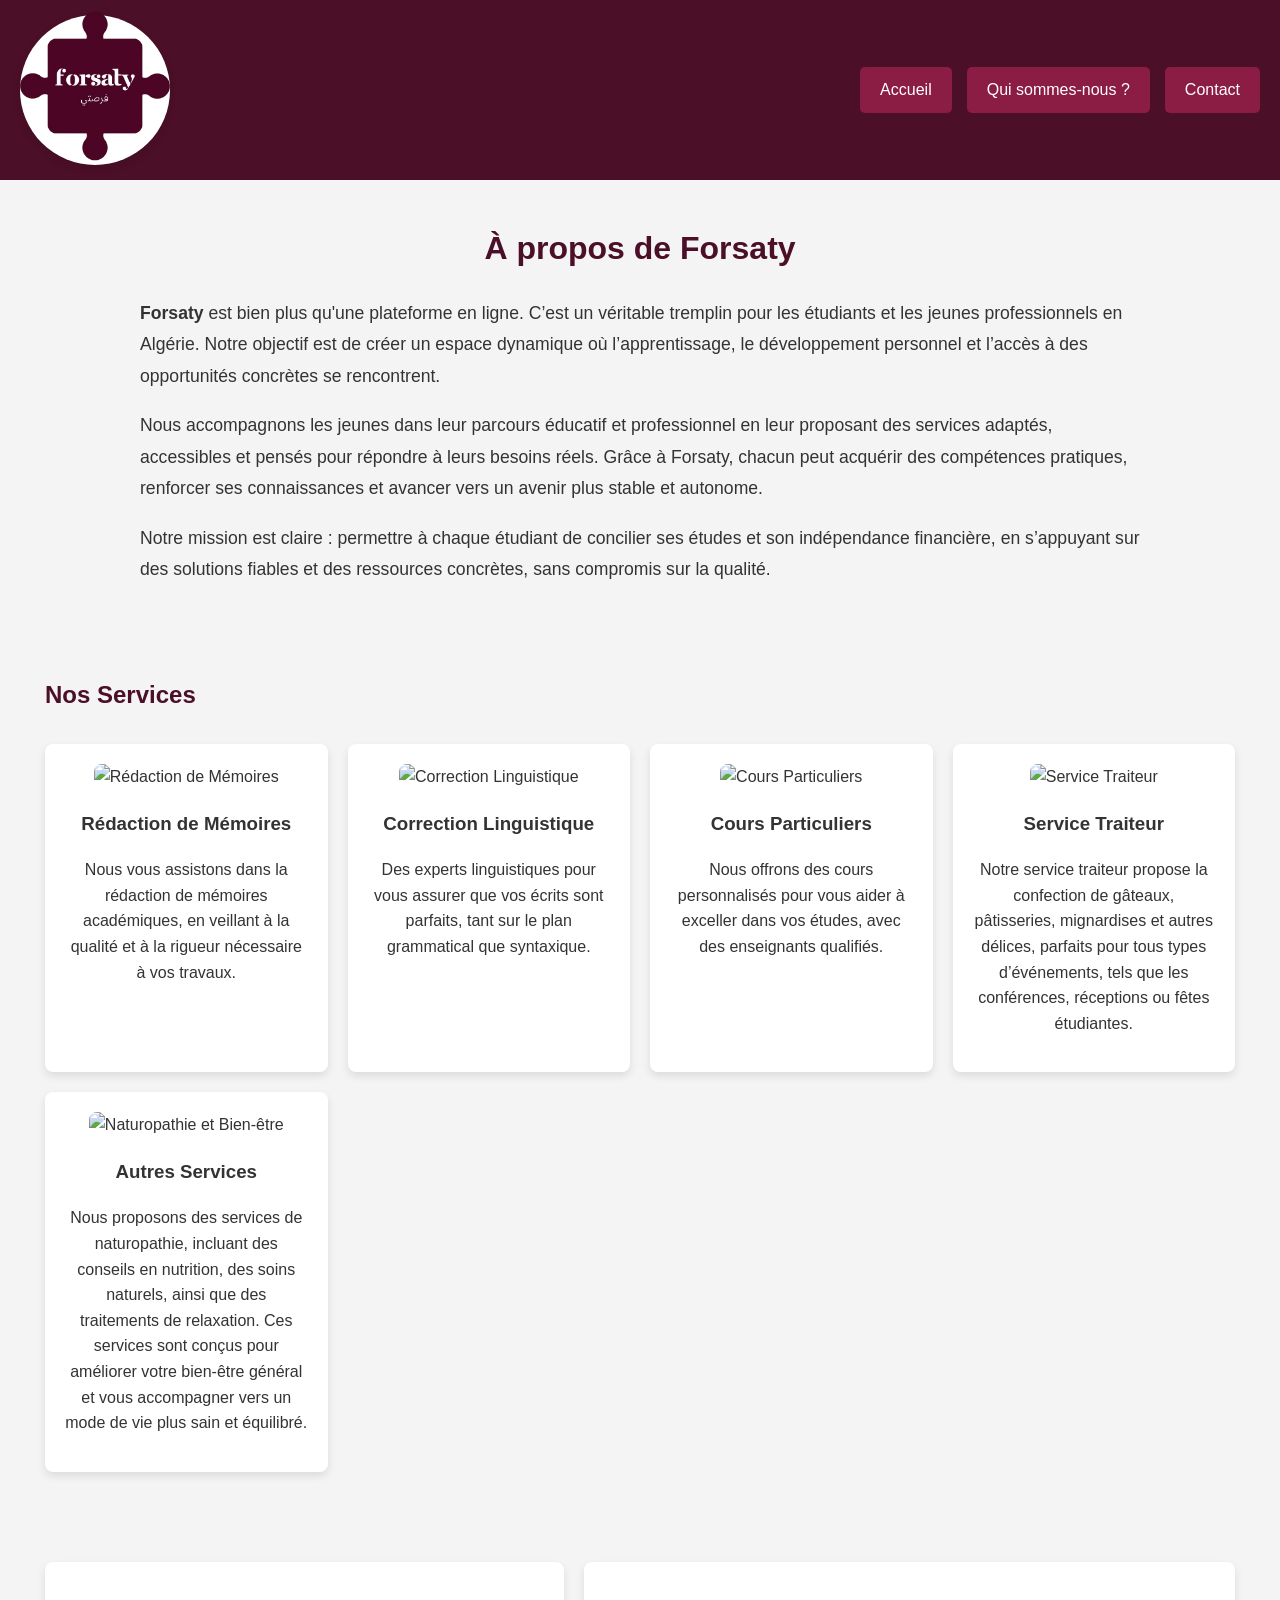
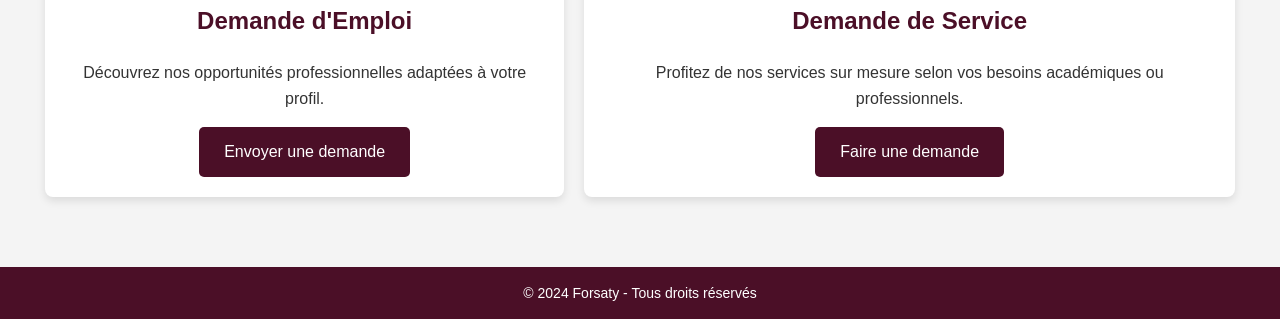
==== index.html @ 0ae8eb35 "Update index.html" ====
<!DOCTYPE html>
<html lang="fr">
<head>
    <meta charset="UTF-8">
    <meta name="viewport" content="width=device-width, initial-scale=1.0">
    <title>Forsaty - Votre Opportunité d'Apprendre et de Réussir</title>
    <link rel="stylesheet" href="style.css">
    <style>
        .about {
            max-width: 1000px;
            margin: 40px auto;
            padding: 0 20px;
            line-height: 1.8;
            font-size: 1.1rem;
        }

        .about h2 {
            text-align: center;
            font-size: 2rem;
            margin-bottom: 20px;
        }
    </style>
</head>
<body>

<header>
    <div class="header-container">
        <div class="logo-container">
            <a href="index.html">
                <img src="logo.png" alt="Logo Forsaty" class="logo">
            </a>
        </div>
        <div class="header-buttons">
            <a href="index.html" class="button">Accueil</a>
            <a href="qui-sommes-nous.html" class="button">Qui sommes-nous ?</a>
            <a href="contact.html" class="button">Contact</a>
        </div>
    </div>
</header>

<!-- À propos de Forsaty -->
<section class="about">
    <h2>À propos de Forsaty</h2>
    <p><strong>Forsaty</strong> est bien plus qu'une plateforme en ligne. C’est un véritable tremplin pour les étudiants et les jeunes professionnels en Algérie. Notre objectif est de créer un espace dynamique où l’apprentissage, le développement personnel et l’accès à des opportunités concrètes se rencontrent.</p>

    <p>Nous accompagnons les jeunes dans leur parcours éducatif et professionnel en leur proposant des services adaptés, accessibles et pensés pour répondre à leurs besoins réels. Grâce à Forsaty, chacun peut acquérir des compétences pratiques, renforcer ses connaissances et avancer vers un avenir plus stable et autonome.</p>

    <p>Notre mission est claire : permettre à chaque étudiant de concilier ses études et son indépendance financière, en s’appuyant sur des solutions fiables et des ressources concrètes, sans compromis sur la qualité.</p>
</section>

<!-- Section des services -->
<section>
    <h2>Nos Services</h2>
    <div class="services">
        <div class="service">
            <img src="service1.jpg" alt="Rédaction de Mémoires">
            <h3>Rédaction de Mémoires</h3>
            <p>Nous vous assistons dans la rédaction de mémoires académiques, en veillant à la qualité et à la rigueur nécessaire à vos travaux.</p>
        </div>
        <div class="service">
            <img src="service2.jpg" alt="Correction Linguistique">
            <h3>Correction Linguistique</h3>
            <p>Des experts linguistiques pour vous assurer que vos écrits sont parfaits, tant sur le plan grammatical que syntaxique.</p>
        </div>
        <div class="service">
            <img src="service3.jpg" alt="Cours Particuliers">
            <h3>Cours Particuliers</h3>
            <p>Nous offrons des cours personnalisés pour vous aider à exceller dans vos études, avec des enseignants qualifiés.</p>
        </div>
        <div class="service">
            <img src="service4.jpg" alt="Service Traiteur">
            <h3>Service Traiteur</h3>
            <p>Notre service traiteur propose la confection de gâteaux, pâtisseries, mignardises et autres délices, parfaits pour tous types d’événements, tels que les conférences, réceptions ou fêtes étudiantes.</p>
        </div>
        <!-- Autres services (Naturopathie et Bien-être) -->
        <div class="service">
            <img src="naturopathie.jpg" alt="Naturopathie et Bien-être">
            <h3>Autres Services</h3>
            <p>Nous proposons des services de naturopathie, incluant des conseils en nutrition, des soins naturels, ainsi que des traitements de relaxation. Ces services sont conçus pour améliorer votre bien-être général et vous accompagner vers un mode de vie plus sain et équilibré.</p>
        </div>
    </div>
</section>

<!-- Section Demande d'Emploi et Demande de Service -->
<section class="three-columns">
    <div class="section-box">
        <h2>Demande d'Emploi</h2>
        <p>Découvrez nos opportunités professionnelles adaptées à votre profil.</p>
        <a href="demande-emploi.html" class="button">Envoyer une demande</a>
    </div>

    <div class="section-box">
        <h2>Demande de Service</h2>
        <p>Profitez de nos services sur mesure selon vos besoins académiques ou professionnels.</p>
        <a href="demande-service.html" class="button">Faire une demande</a>
    </div>
</section>

<footer style="background-color: #4B0F27; color: white; text-align: center; padding: 15px;">
    <p>© 2024 Forsaty - Tous droits réservés</p>
</footer>

</body>
</html>
---- style.css ----
/* Style général */
body {
    font-family: 'Roboto', sans-serif;
    line-height: 1.6;
    background-color: #f4f4f4;
    color: #333;
    margin: 0;
    padding: 0;
}

/* Header */
header {
    background-color: #4B0F27;
    color: white;
    padding: 15px 0;
}

.header-container {
    display: flex;
    justify-content: space-between;
    padding: 0 20px;
    align-items: center;
}

/* Logo et Conteneur du Logo */
.logo {
    max-width: 150px; /* Ajuster la taille du logo */
    height: auto;
}

.logo-container {
    width: 150px;  /* Ajuster la taille du conteneur du logo */
    height: 150px; /* Ajuster la taille du conteneur du logo */
    background-color: white;
    border-radius: 50%;
    display: flex;
    justify-content: center;
    align-items: center;
    box-shadow: 0 4px 8px rgba(0, 0, 0, 0.1);
}

/* Effet au survol du logo */
.logo-container:hover {
    transform: scale(1.05);  /* Zoom légèrement sur le logo */
    transition: transform 0.3s ease;
}

/* Boutons du Header */
.header-buttons {
    display: flex;
    gap: 15px;
}

.header-buttons .button {
    background-color: #8B1C43;
    color: white;
    padding: 10px 20px;
    text-decoration: none;
    border-radius: 5px;
    transition: background-color .3s;
}

.header-buttons .button:hover {
    background-color: #4B0F27;
}

/* Sections */
section {
    padding: 30px;
    margin: 0 15px;
}

h2 {
    color: #4B0F27;
    margin-bottom: 20px;
}

/* Section Services */
.services {
    display: grid;
    grid-template-columns: repeat(auto-fill, minmax(280px, 1fr));
    gap: 20px;
    margin-top: 30px;
}

.service {
    background-color: white;
    padding: 20px;
    box-shadow: 0 4px 8px rgba(0, 0, 0, 0.1);
    border-radius: 8px;
    text-align: center;
}

.service img {
    width: 100%;
    height: auto;
    border-radius: 8px;
}

/* Section Box */
.section-box {
    background-color: white;
    padding: 20px;
    box-shadow: 0 4px 8px rgba(0, 0, 0, 0.1);
    border-radius: 8px;
    text-align: center;
    margin-bottom: 20px;
}

.button {
    background-color: #4B0F27;
    color: white;
    padding: 12px 25px;
    text-decoration: none;
    border-radius: 5px;
    transition: background-color .3s;
    display: inline-block;
}

.button:hover {
    background-color: #8B1C43;
}

/* 3 Columns for Inscription, Demande d'Emploi, Demande de Service */
.three-columns {
    display: flex;
    justify-content: space-between;
    gap: 20px;
    margin-top: 30px;
}

@media (max-width: 768px) {
    .three-columns {
        flex-direction: column;
        align-items: center;
    }
    
    .section-box {
        width: 100%;
    }
}

/* Style général des sections de contact et demande de service */
.contact-section, .service-request-section {
    background-color: white;
    padding: 30px;
    box-shadow: 0 4px 8px rgba(0, 0, 0, 0.1);
    border-radius: 8px;
    margin: 0 15px;
    max-width: 800px;
    margin: 20px auto;
}

/* Titres de section */
.contact-section h2, .service-request-section h2 {
    color: #4B0F27;
    margin-bottom: 20px;
    text-align: center;
}

/* Informations de contact */
.contact-info {
    font-size: 16px;
    color: #333;
    margin-bottom: 20px;
    line-height: 1.6;
}

.contact-info p {
    margin: 10px 0;
}

/* Style du formulaire */
form {
    display: flex;
    flex-direction: column;
}

form label {
    margin-top: 10px;
    color: #333;
    font-weight: bold;
}

input[type="text"],
input[type="email"],
input[type="tel"],
textarea,
select {
    width: 100%;
    padding: 10px;
    margin-top: 5px;
    border: 1px solid #ddd;
    border-radius: 5px;
    background-color: #f9f9f9;
    color: #333;
}

textarea {
    resize: vertical;
}

/* Bouton d'envoi */
form button,
form .button {
    background-color: #4B0F27;
    color: white;
    padding: 12px 20px;
    margin-top: 15px;
    border: none;
    border-radius: 5px;
    cursor: pointer;
    transition: background-color .3s;
}

form button:hover,
form .button:hover {
    background-color: #8B1C43;
}

/* Fieldset et legend pour organiser les formulaires */
fieldset {
    border: 1px solid #ddd;
    padding: 15px;
    border-radius: 5px;
    margin-bottom: 20px;
}

legend {
    font-weight: bold;
    color: #4B0F27;
    padding: 0 10px;
}

/* Footer */
footer {
    background-color: #4B0F27;
    color: white;
    text-align: center;
    padding: 20px;
    margin-top: 20px;
}

footer p {
    margin: 0;
    font-size: 14px;
}

/* Styles pour la gestion du texte en arabe (direction RTL) */
body[lang="ar"] {
    direction: rtl;
    text-align: right;
}

body[lang="ar"] .header-container {
    flex-direction: row-reverse;
}

body[lang="ar"] .logo-container {
    order: -1;  /* Placer le logo à droite */
}

body[lang="ar"] .header-buttons {
    flex-direction: row-reverse;
}

body[lang="ar"] h2 {
    text-align: right;
}

body[lang="ar"] .services,
body[lang="ar"] .three-columns {
    direction: rtl;
}
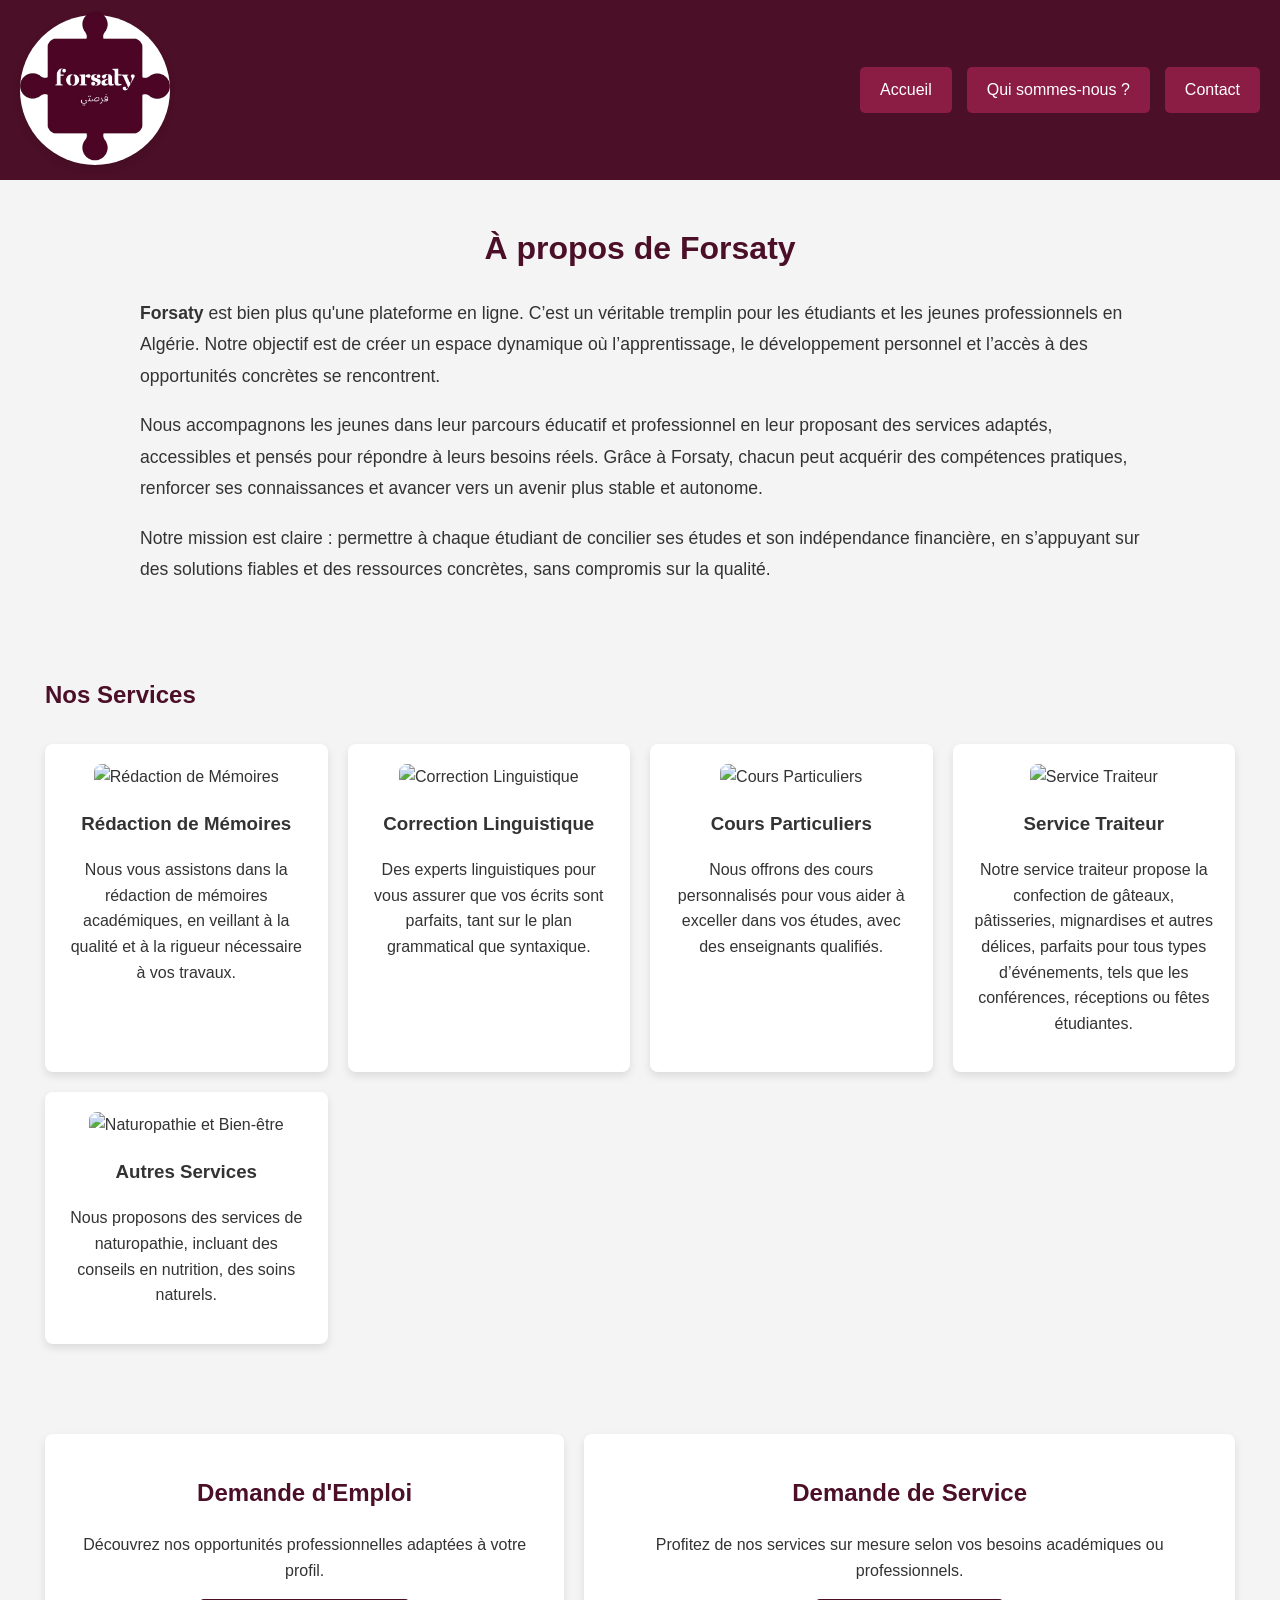
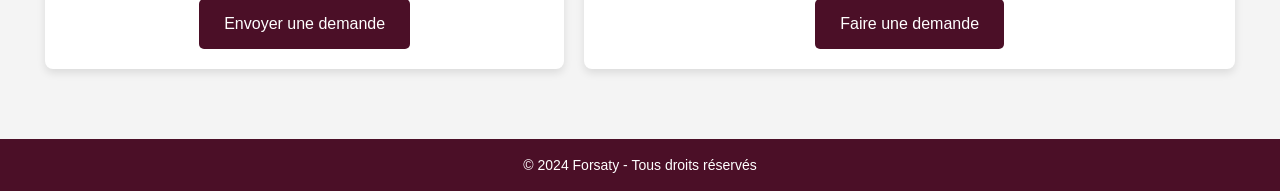
==== commit f320eebf: "Update index.html" ====
--- a/index.html
+++ b/index.html
@@ -76,7 +76,8 @@
         <div class="service">
             <img src="naturopathie.jpg" alt="Naturopathie et Bien-être">
             <h3>Autres Services</h3>
-            <p>Nous proposons des services de naturopathie, incluant des conseils en nutrition, des soins naturels, ainsi que des traitements de relaxation. Ces services sont conçus pour améliorer votre bien-être général et vous accompagner vers un mode de vie plus sain et équilibré.</p>
+            <p>Nous proposons des services de naturopathie, incluant des conseils en nutrition, des soins naturels.
+            </p>
         </div>
     </div>
 </section>
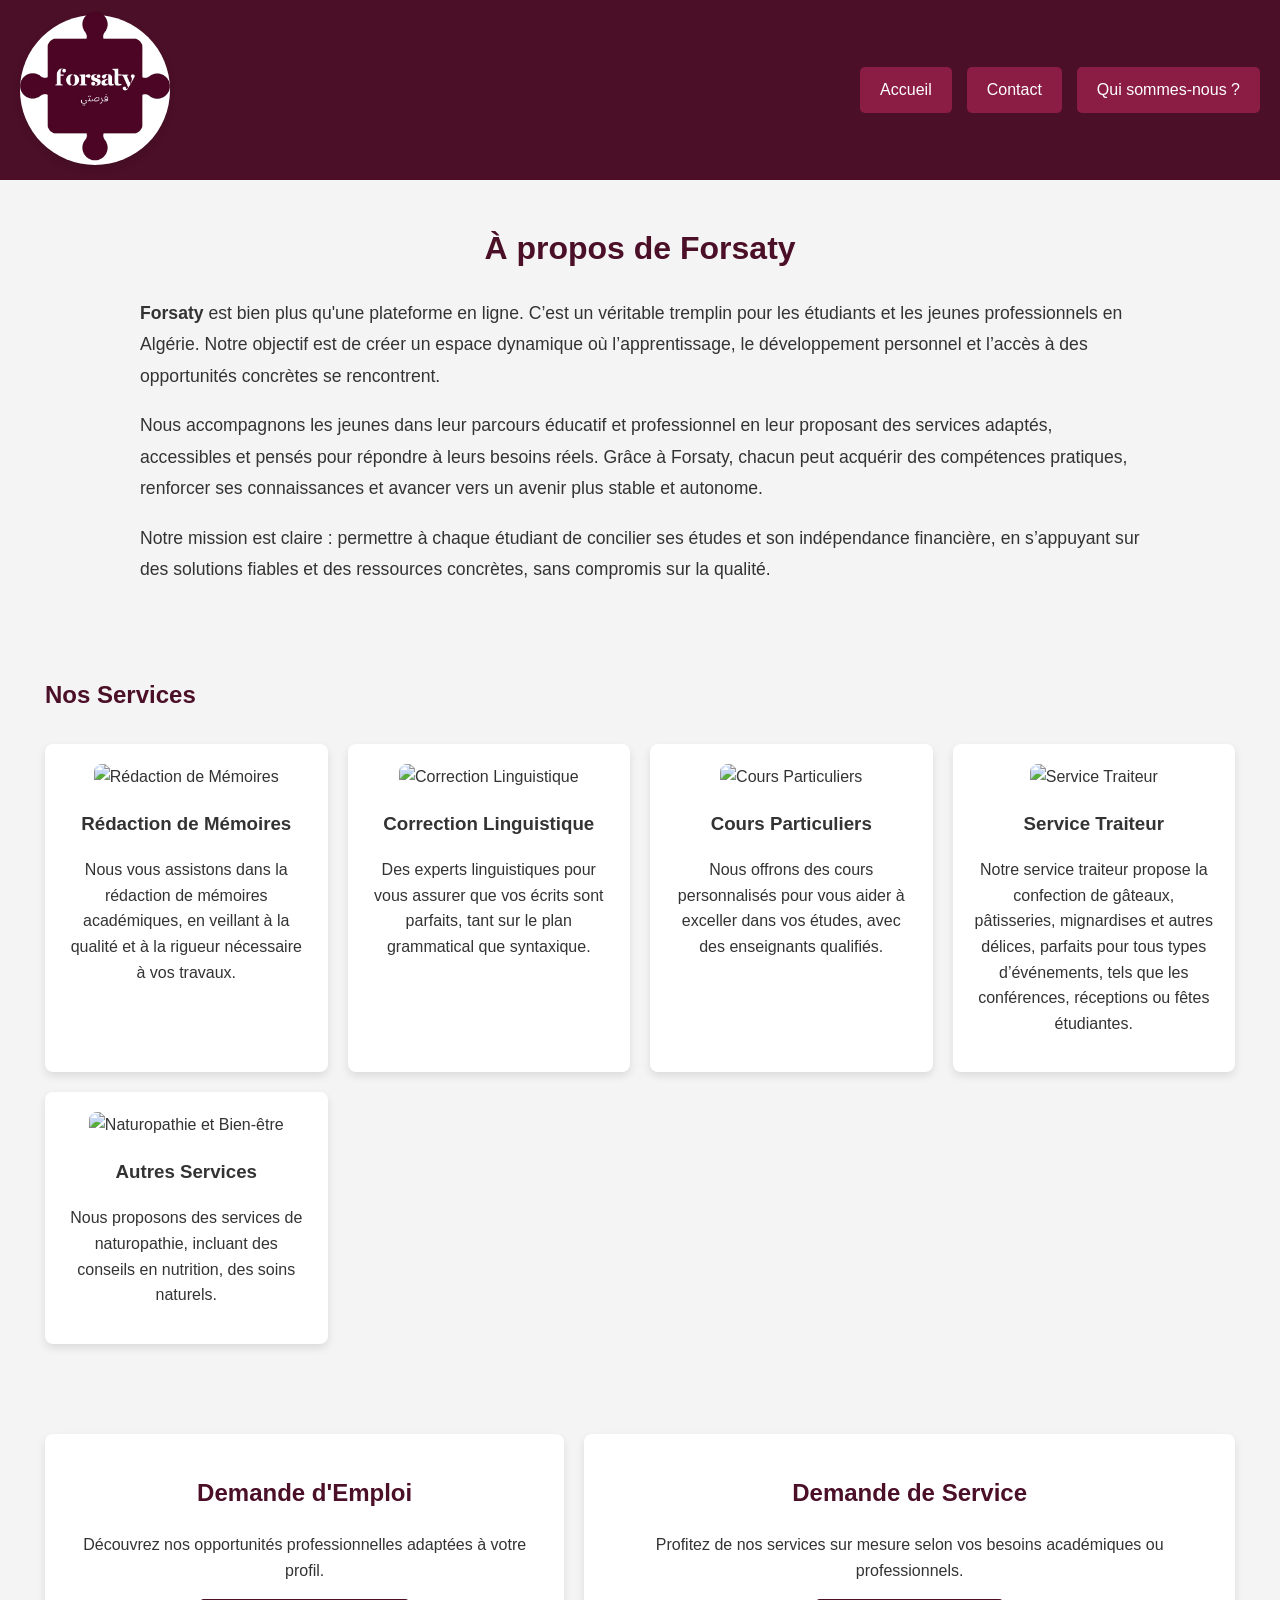
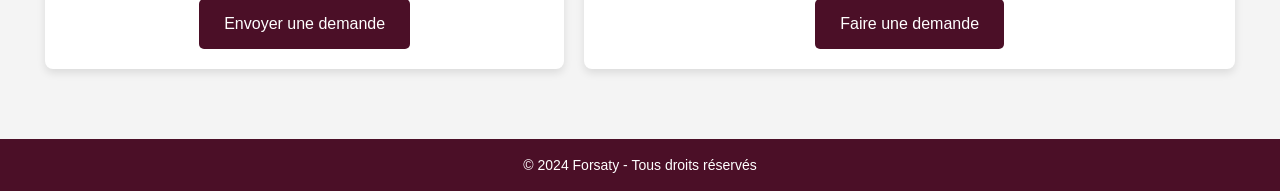
==== commit 69509c72: "Update index.html" ====
--- a/index.html
+++ b/index.html
@@ -32,8 +32,8 @@
         </div>
         <div class="header-buttons">
             <a href="index.html" class="button">Accueil</a>
-            <a href="qui-sommes-nous.html" class="button">Qui sommes-nous ?</a>
-            <a href="contact.html" class="button">Contact</a>
+            <a href="contact.html" class="button">Contact</a> <!-- Inversion effectuée ici -->
+            <a href="qui-sommes-nous.html" class="button">Qui sommes-nous ?</a> <!-- Inversion effectuée ici -->
         </div>
     </div>
 </header>
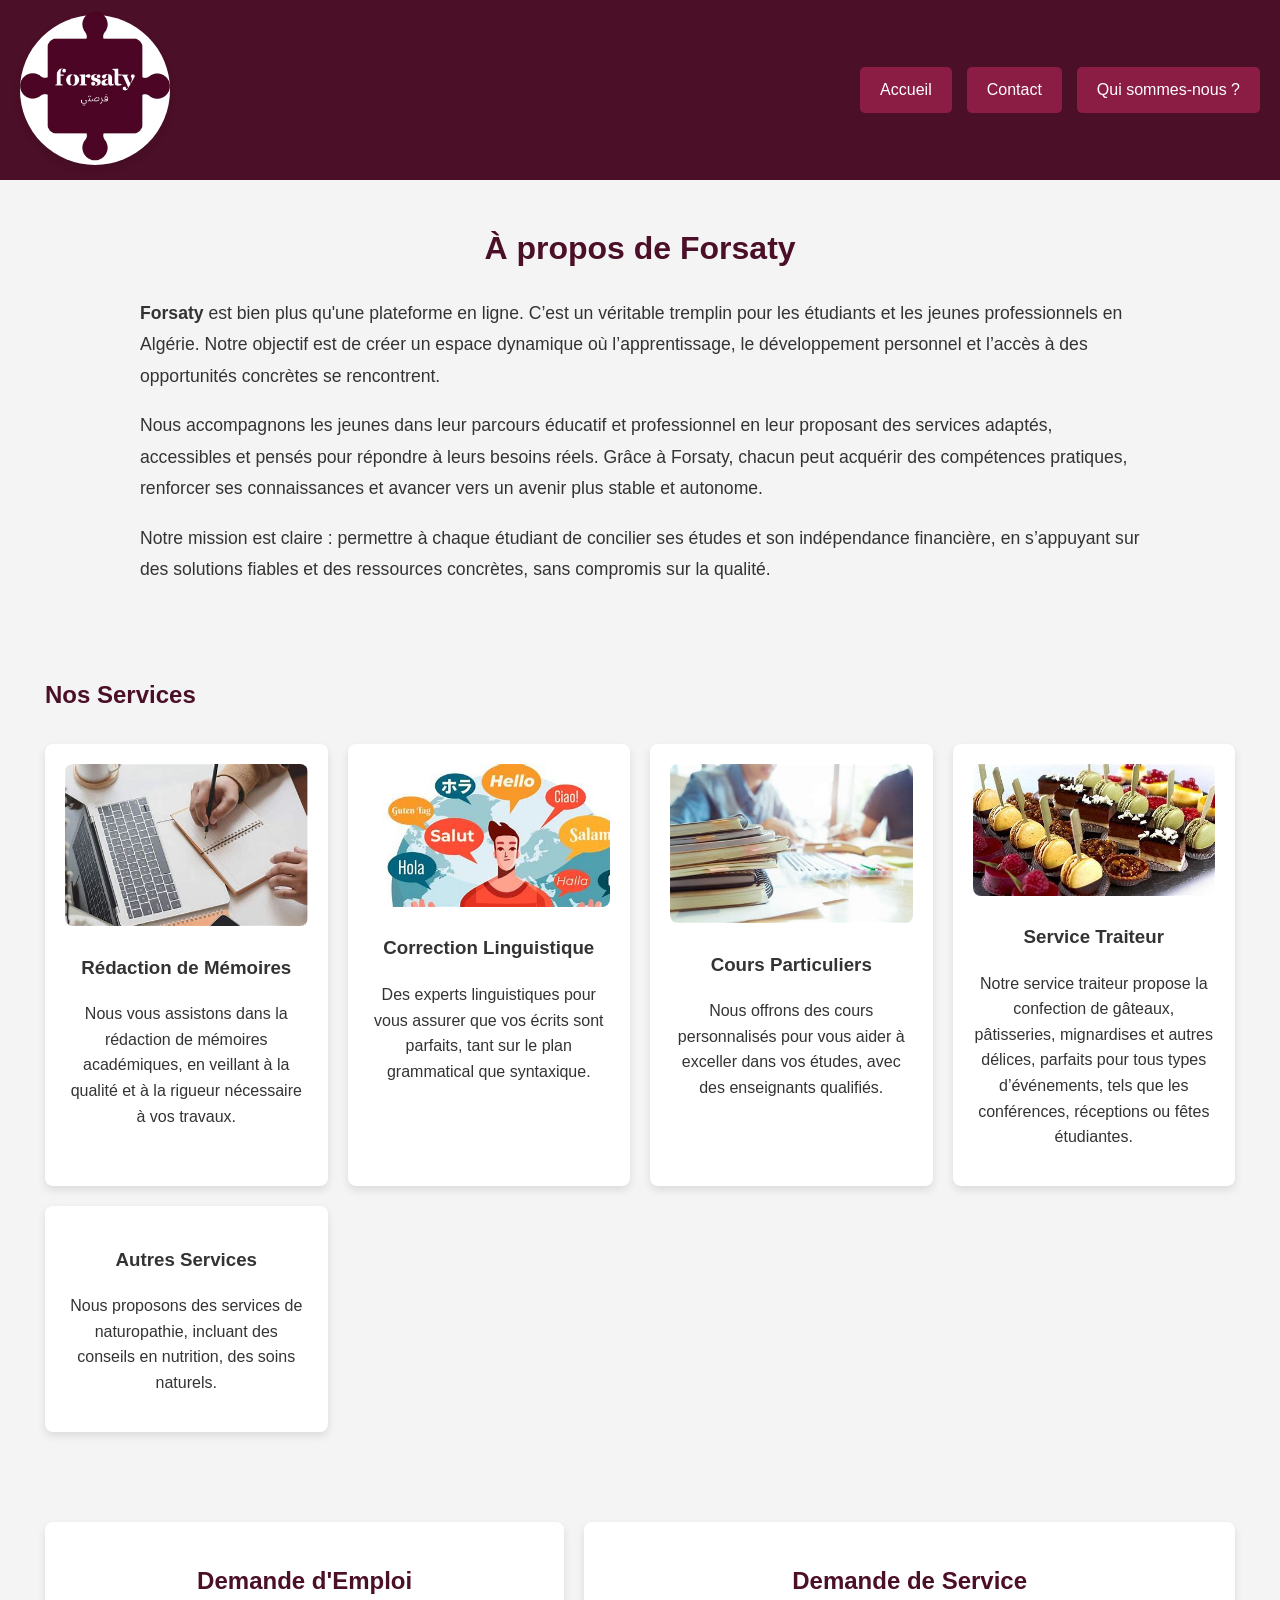
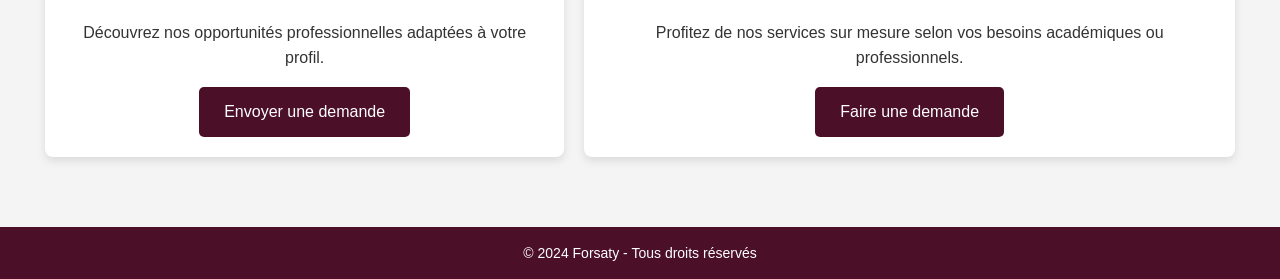
==== commit 0875133f: "Update index.html" ====
--- a/index.html
+++ b/index.html
@@ -74,10 +74,8 @@
         </div>
         <!-- Autres services (Naturopathie et Bien-être) -->
         <div class="service">
-            <img src="naturopathie.jpg" alt="Naturopathie et Bien-être">
             <h3>Autres Services</h3>
-            <p>Nous proposons des services de naturopathie, incluant des conseils en nutrition, des soins naturels.
-            </p>
+            <p>Nous proposons des services de naturopathie, incluant des conseils en nutrition, des soins naturels.</p>
         </div>
     </div>
 </section>
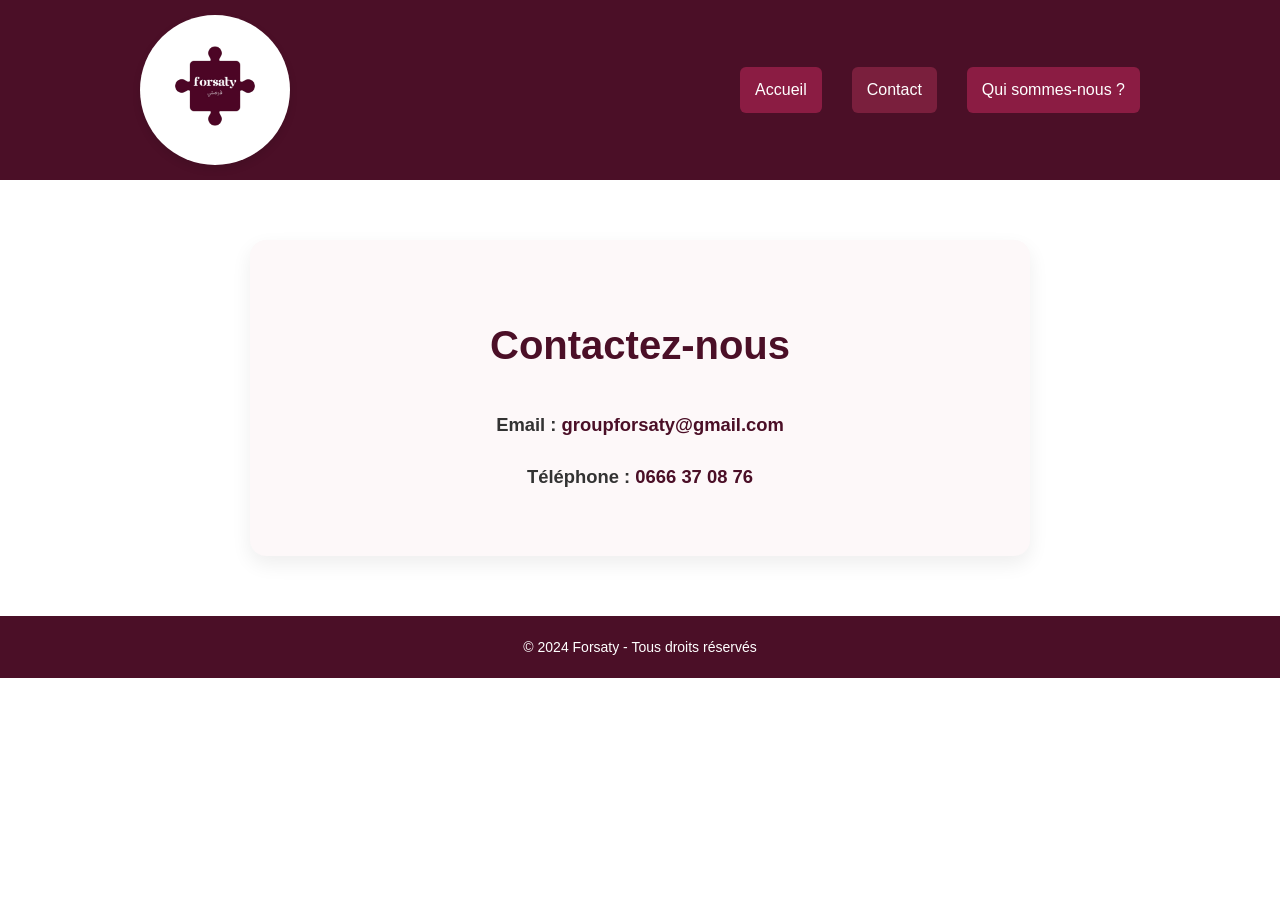
==== commit 0feeceb6: "Update index.html" ====
--- a/index.html
+++ b/index.html
@@ -1,23 +1,102 @@
 <!DOCTYPE html>
 <html lang="fr">
 <head>
-    <meta charset="UTF-8">
-    <meta name="viewport" content="width=device-width, initial-scale=1.0">
-    <title>Forsaty - Votre Opportunité d'Apprendre et de Réussir</title>
+    <meta charset="UTF-8" />
+    <meta name="viewport" content="width=device-width, initial-scale=1.0"/>
+    <title>Contact - Forsaty</title>
     <link rel="stylesheet" href="style.css">
     <style>
-        .about {
-            max-width: 1000px;
-            margin: 40px auto;
-            padding: 0 20px;
-            line-height: 1.8;
-            font-size: 1.1rem;
+        body {
+            font-family: 'Segoe UI', Tahoma, Geneva, Verdana, sans-serif;
+            margin: 0;
+            padding: 0;
+            background-color: #fff;
+            color: #333;
         }
 
-        .about h2 {
+        header {
+            background-color: #4B0F27;
+            padding: 15px 0;
+            color: white;
+        }
+
+        .header-container {
+            display: flex;
+            justify-content: space-between;
+            align-items: center;
+            max-width: 1000px;
+            margin: 0 auto;
+            padding: 0 20px;
+        }
+
+        .logo-container {
+            display: flex;
+            align-items: center;
+        }
+
+        .logo {
+            height: 80px;
+            width: 80px;
+            border-radius: 50%;
+            object-fit: cover;
+        }
+
+        .header-buttons .button {
+            color: white;
+            margin-left: 15px;
+            text-decoration: none;
+            padding: 10px 15px;
+            border-radius: 6px;
+            transition: background 0.3s ease;
+        }
+
+        .header-buttons .button:hover,
+        .header-buttons .active {
+            background-color: #7A1F3D;
+        }
+
+        .contact-section {
+            max-width: 700px;
+            margin: 60px auto;
+            padding: 40px;
+            background-color: #fdf8f9;
+            border-radius: 16px;
+            box-shadow: 0 8px 20px rgba(0, 0, 0, 0.07);
+        }
+
+        .contact-section h2 {
             text-align: center;
-            font-size: 2rem;
-            margin-bottom: 20px;
+            font-size: 2.5rem;
+            margin-bottom: 30px;
+            color: #4B0F27;
+        }
+
+        .contact-info {
+            font-size: 1.15rem;
+            line-height: 2;
+            text-align: center;
+        }
+
+        .contact-info p {
+            margin: 15px 0;
+        }
+
+        .contact-info a {
+            color: #4B0F27;
+            text-decoration: none;
+            font-weight: 600;
+        }
+
+        .contact-info a:hover {
+            text-decoration: underline;
+        }
+
+        footer {
+            background-color: #4B0F27;
+            color: white;
+            text-align: center;
+            padding: 20px;
+            margin-top: 60px;
         }
     </style>
 </head>
@@ -27,75 +106,26 @@
     <div class="header-container">
         <div class="logo-container">
             <a href="index.html">
-                <img src="logo.png" alt="Logo Forsaty" class="logo">
+                <img src="logo.png" alt="Logo Forsaty" class="logo" />
             </a>
         </div>
         <div class="header-buttons">
             <a href="index.html" class="button">Accueil</a>
-            <a href="contact.html" class="button">Contact</a> <!-- Inversion effectuée ici -->
-            <a href="qui-sommes-nous.html" class="button">Qui sommes-nous ?</a> <!-- Inversion effectuée ici -->
+            <a href="contact.html" class="button active">Contact</a>
+            <a href="qui-sommes-nous.html" class="button">Qui sommes-nous ?</a>
         </div>
     </div>
 </header>
 
-<!-- À propos de Forsaty -->
-<section class="about">
-    <h2>À propos de Forsaty</h2>
-    <p><strong>Forsaty</strong> est bien plus qu'une plateforme en ligne. C’est un véritable tremplin pour les étudiants et les jeunes professionnels en Algérie. Notre objectif est de créer un espace dynamique où l’apprentissage, le développement personnel et l’accès à des opportunités concrètes se rencontrent.</p>
-
-    <p>Nous accompagnons les jeunes dans leur parcours éducatif et professionnel en leur proposant des services adaptés, accessibles et pensés pour répondre à leurs besoins réels. Grâce à Forsaty, chacun peut acquérir des compétences pratiques, renforcer ses connaissances et avancer vers un avenir plus stable et autonome.</p>
-
-    <p>Notre mission est claire : permettre à chaque étudiant de concilier ses études et son indépendance financière, en s’appuyant sur des solutions fiables et des ressources concrètes, sans compromis sur la qualité.</p>
-</section>
-
-<!-- Section des services -->
-<section>
-    <h2>Nos Services</h2>
-    <div class="services">
-        <div class="service">
-            <img src="service1.jpg" alt="Rédaction de Mémoires">
-            <h3>Rédaction de Mémoires</h3>
-            <p>Nous vous assistons dans la rédaction de mémoires académiques, en veillant à la qualité et à la rigueur nécessaire à vos travaux.</p>
-        </div>
-        <div class="service">
-            <img src="service2.jpg" alt="Correction Linguistique">
-            <h3>Correction Linguistique</h3>
-            <p>Des experts linguistiques pour vous assurer que vos écrits sont parfaits, tant sur le plan grammatical que syntaxique.</p>
-        </div>
-        <div class="service">
-            <img src="service3.jpg" alt="Cours Particuliers">
-            <h3>Cours Particuliers</h3>
-            <p>Nous offrons des cours personnalisés pour vous aider à exceller dans vos études, avec des enseignants qualifiés.</p>
-        </div>
-        <div class="service">
-            <img src="service4.jpg" alt="Service Traiteur">
-            <h3>Service Traiteur</h3>
-            <p>Notre service traiteur propose la confection de gâteaux, pâtisseries, mignardises et autres délices, parfaits pour tous types d’événements, tels que les conférences, réceptions ou fêtes étudiantes.</p>
-        </div>
-        <!-- Autres services (Naturopathie et Bien-être) -->
-        <div class="service">
-            <h3>Autres Services</h3>
-            <p>Nous proposons des services de naturopathie, incluant des conseils en nutrition, des soins naturels.</p>
-        </div>
+<section class="contact-section">
+    <h2>Contactez-nous</h2>
+    <div class="contact-info">
+        <p><strong>Email :</strong> <a href="mailto:groupforsaty@gmail.com">groupforsaty@gmail.com</a></p>
+        <p><strong>Téléphone :</strong> <a href="tel:+213666370876">0666 37 08 76</a></p>
     </div>
 </section>
 
-<!-- Section Demande d'Emploi et Demande de Service -->
-<section class="three-columns">
-    <div class="section-box">
-        <h2>Demande d'Emploi</h2>
-        <p>Découvrez nos opportunités professionnelles adaptées à votre profil.</p>
-        <a href="demande-emploi.html" class="button">Envoyer une demande</a>
-    </div>
-
-    <div class="section-box">
-        <h2>Demande de Service</h2>
-        <p>Profitez de nos services sur mesure selon vos besoins académiques ou professionnels.</p>
-        <a href="demande-service.html" class="button">Faire une demande</a>
-    </div>
-</section>
-
-<footer style="background-color: #4B0F27; color: white; text-align: center; padding: 15px;">
+<footer>
     <p>© 2024 Forsaty - Tous droits réservés</p>
 </footer>
 
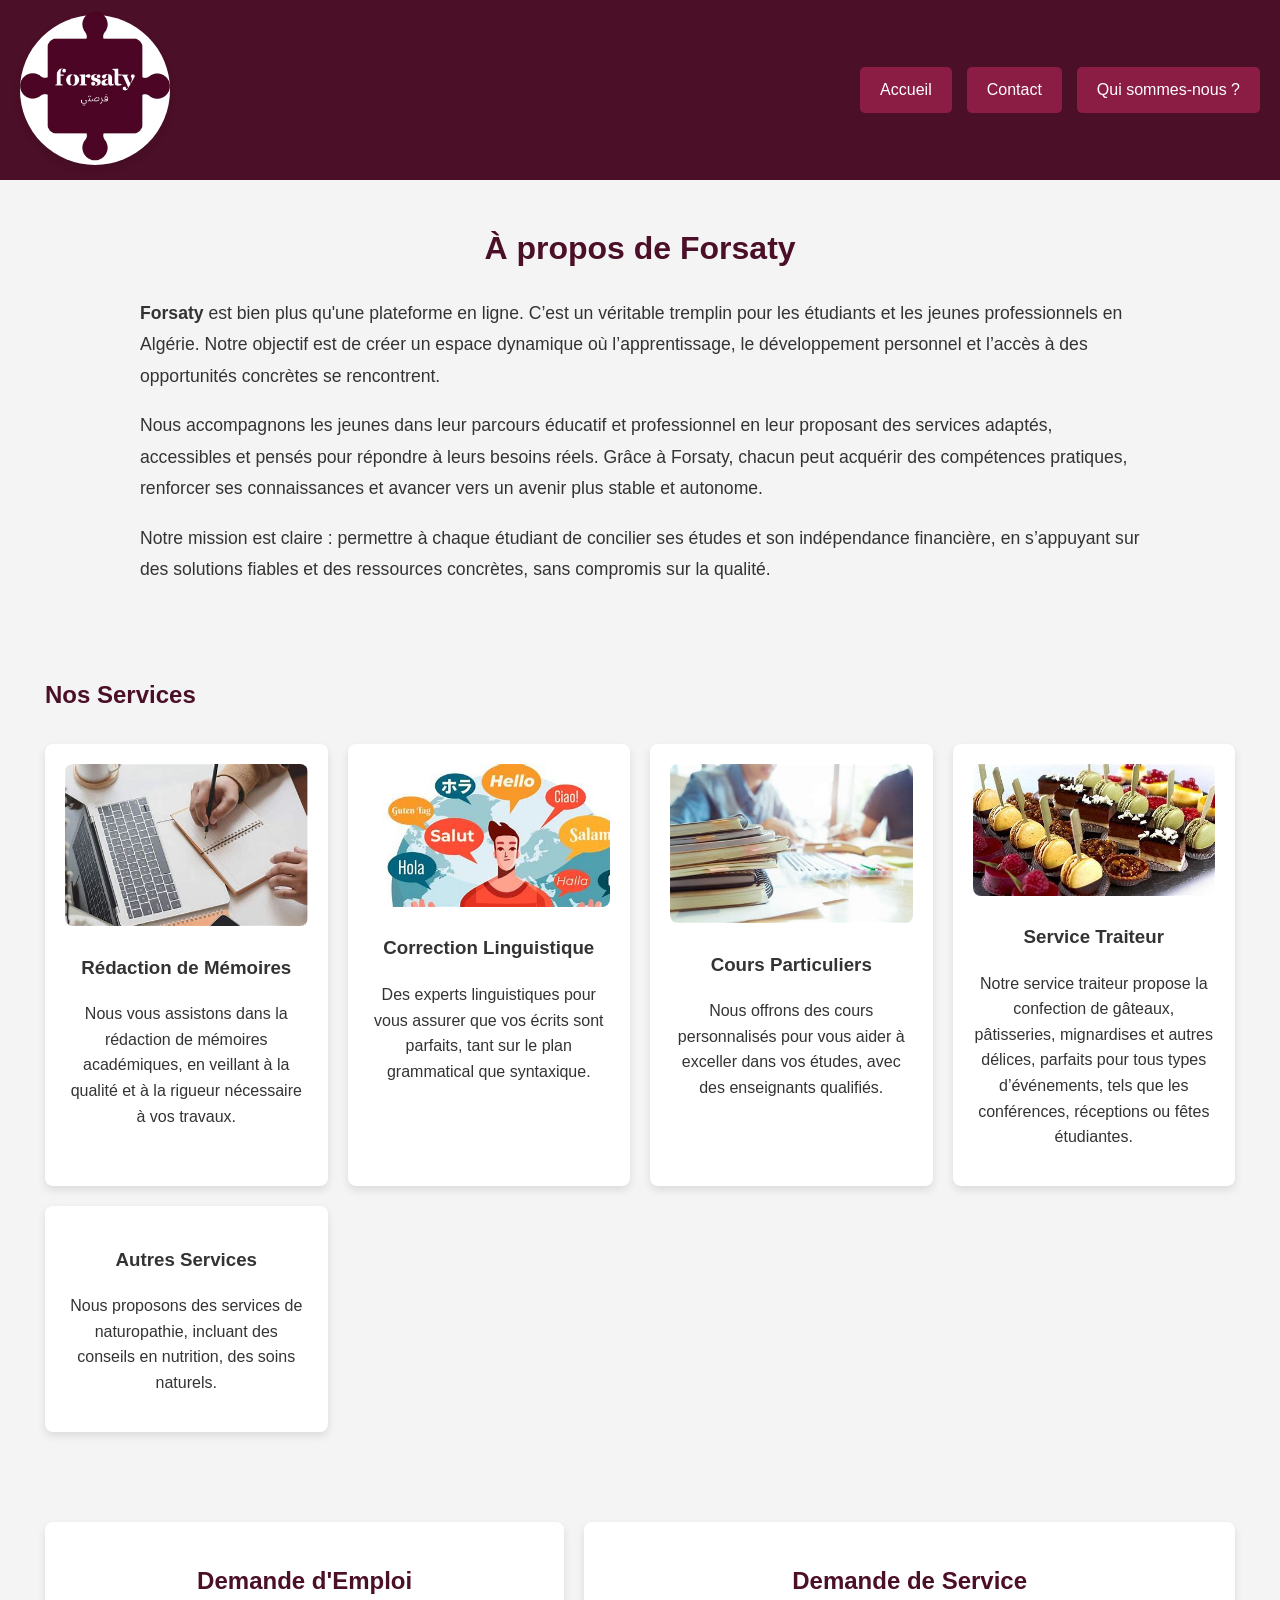
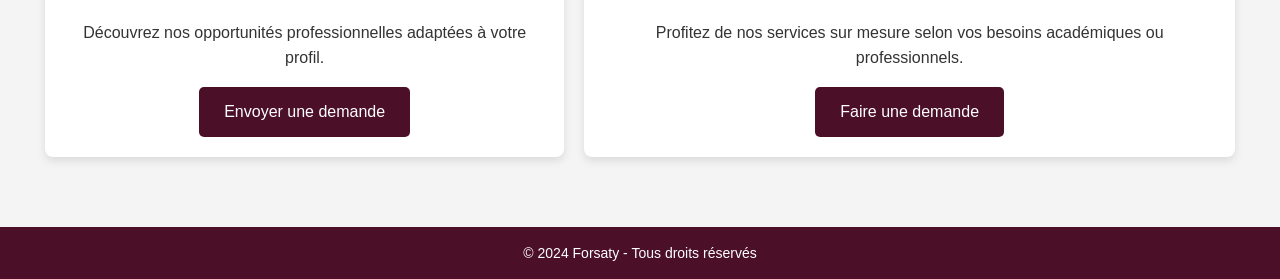
==== commit 03d3c649: "Update index.html" ====
--- a/index.html
+++ b/index.html
@@ -1,102 +1,23 @@
 <!DOCTYPE html>
 <html lang="fr">
 <head>
-    <meta charset="UTF-8" />
-    <meta name="viewport" content="width=device-width, initial-scale=1.0"/>
-    <title>Contact - Forsaty</title>
+    <meta charset="UTF-8">
+    <meta name="viewport" content="width=device-width, initial-scale=1.0">
+    <title>Forsaty - Votre Opportunité d'Apprendre et de Réussir</title>
     <link rel="stylesheet" href="style.css">
     <style>
-        body {
-            font-family: 'Segoe UI', Tahoma, Geneva, Verdana, sans-serif;
-            margin: 0;
-            padding: 0;
-            background-color: #fff;
-            color: #333;
+        .about {
+            max-width: 1000px;
+            margin: 40px auto;
+            padding: 0 20px;
+            line-height: 1.8;
+            font-size: 1.1rem;
         }
 
-        header {
-            background-color: #4B0F27;
-            padding: 15px 0;
-            color: white;
-        }
-
-        .header-container {
-            display: flex;
-            justify-content: space-between;
-            align-items: center;
-            max-width: 1000px;
-            margin: 0 auto;
-            padding: 0 20px;
-        }
-
-        .logo-container {
-            display: flex;
-            align-items: center;
-        }
-
-        .logo {
-            height: 80px;
-            width: 80px;
-            border-radius: 50%;
-            object-fit: cover;
-        }
-
-        .header-buttons .button {
-            color: white;
-            margin-left: 15px;
-            text-decoration: none;
-            padding: 10px 15px;
-            border-radius: 6px;
-            transition: background 0.3s ease;
-        }
-
-        .header-buttons .button:hover,
-        .header-buttons .active {
-            background-color: #7A1F3D;
-        }
-
-        .contact-section {
-            max-width: 700px;
-            margin: 60px auto;
-            padding: 40px;
-            background-color: #fdf8f9;
-            border-radius: 16px;
-            box-shadow: 0 8px 20px rgba(0, 0, 0, 0.07);
-        }
-
-        .contact-section h2 {
+        .about h2 {
             text-align: center;
-            font-size: 2.5rem;
-            margin-bottom: 30px;
-            color: #4B0F27;
-        }
-
-        .contact-info {
-            font-size: 1.15rem;
-            line-height: 2;
-            text-align: center;
-        }
-
-        .contact-info p {
-            margin: 15px 0;
-        }
-
-        .contact-info a {
-            color: #4B0F27;
-            text-decoration: none;
-            font-weight: 600;
-        }
-
-        .contact-info a:hover {
-            text-decoration: underline;
-        }
-
-        footer {
-            background-color: #4B0F27;
-            color: white;
-            text-align: center;
-            padding: 20px;
-            margin-top: 60px;
+            font-size: 2rem;
+            margin-bottom: 20px;
         }
     </style>
 </head>
@@ -106,26 +27,75 @@
     <div class="header-container">
         <div class="logo-container">
             <a href="index.html">
-                <img src="logo.png" alt="Logo Forsaty" class="logo" />
+                <img src="logo.png" alt="Logo Forsaty" class="logo">
             </a>
         </div>
         <div class="header-buttons">
             <a href="index.html" class="button">Accueil</a>
-            <a href="contact.html" class="button active">Contact</a>
-            <a href="qui-sommes-nous.html" class="button">Qui sommes-nous ?</a>
+            <a href="contact.html" class="button">Contact</a> <!-- Inversion effectuée ici -->
+            <a href="qui-sommes-nous.html" class="button">Qui sommes-nous ?</a> <!-- Inversion effectuée ici -->
         </div>
     </div>
 </header>
 
-<section class="contact-section">
-    <h2>Contactez-nous</h2>
-    <div class="contact-info">
-        <p><strong>Email :</strong> <a href="mailto:groupforsaty@gmail.com">groupforsaty@gmail.com</a></p>
-        <p><strong>Téléphone :</strong> <a href="tel:+213666370876">0666 37 08 76</a></p>
+<!-- À propos de Forsaty -->
+<section class="about">
+    <h2>À propos de Forsaty</h2>
+    <p><strong>Forsaty</strong> est bien plus qu'une plateforme en ligne. C’est un véritable tremplin pour les étudiants et les jeunes professionnels en Algérie. Notre objectif est de créer un espace dynamique où l’apprentissage, le développement personnel et l’accès à des opportunités concrètes se rencontrent.</p>
+
+    <p>Nous accompagnons les jeunes dans leur parcours éducatif et professionnel en leur proposant des services adaptés, accessibles et pensés pour répondre à leurs besoins réels. Grâce à Forsaty, chacun peut acquérir des compétences pratiques, renforcer ses connaissances et avancer vers un avenir plus stable et autonome.</p>
+
+    <p>Notre mission est claire : permettre à chaque étudiant de concilier ses études et son indépendance financière, en s’appuyant sur des solutions fiables et des ressources concrètes, sans compromis sur la qualité.</p>
+</section>
+
+<!-- Section des services -->
+<section>
+    <h2>Nos Services</h2>
+    <div class="services">
+        <div class="service">
+            <img src="service1.jpg" alt="Rédaction de Mémoires">
+            <h3>Rédaction de Mémoires</h3>
+            <p>Nous vous assistons dans la rédaction de mémoires académiques, en veillant à la qualité et à la rigueur nécessaire à vos travaux.</p>
+        </div>
+        <div class="service">
+            <img src="service2.jpg" alt="Correction Linguistique">
+            <h3>Correction Linguistique</h3>
+            <p>Des experts linguistiques pour vous assurer que vos écrits sont parfaits, tant sur le plan grammatical que syntaxique.</p>
+        </div>
+        <div class="service">
+            <img src="service3.jpg" alt="Cours Particuliers">
+            <h3>Cours Particuliers</h3>
+            <p>Nous offrons des cours personnalisés pour vous aider à exceller dans vos études, avec des enseignants qualifiés.</p>
+        </div>
+        <div class="service">
+            <img src="service4.jpg" alt="Service Traiteur">
+            <h3>Service Traiteur</h3>
+            <p>Notre service traiteur propose la confection de gâteaux, pâtisseries, mignardises et autres délices, parfaits pour tous types d’événements, tels que les conférences, réceptions ou fêtes étudiantes.</p>
+        </div>
+        <!-- Autres services (Naturopathie et Bien-être) -->
+        <div class="service">
+            <h3>Autres Services</h3>
+            <p>Nous proposons des services de naturopathie, incluant des conseils en nutrition, des soins naturels.</p>
+        </div>
     </div>
 </section>
 
-<footer>
+<!-- Section Demande d'Emploi et Demande de Service -->
+<section class="three-columns">
+    <div class="section-box">
+        <h2>Demande d'Emploi</h2>
+        <p>Découvrez nos opportunités professionnelles adaptées à votre profil.</p>
+        <a href="demande-emploi.html" class="button">Envoyer une demande</a>
+    </div>
+
+    <div class="section-box">
+        <h2>Demande de Service</h2>
+        <p>Profitez de nos services sur mesure selon vos besoins académiques ou professionnels.</p>
+        <a href="demande-service.html" class="button">Faire une demande</a>
+    </div>
+</section>
+
+<footer style="background-color: #4B0F27; color: white; text-align: center; padding: 15px;">
     <p>© 2024 Forsaty - Tous droits réservés</p>
 </footer>
 
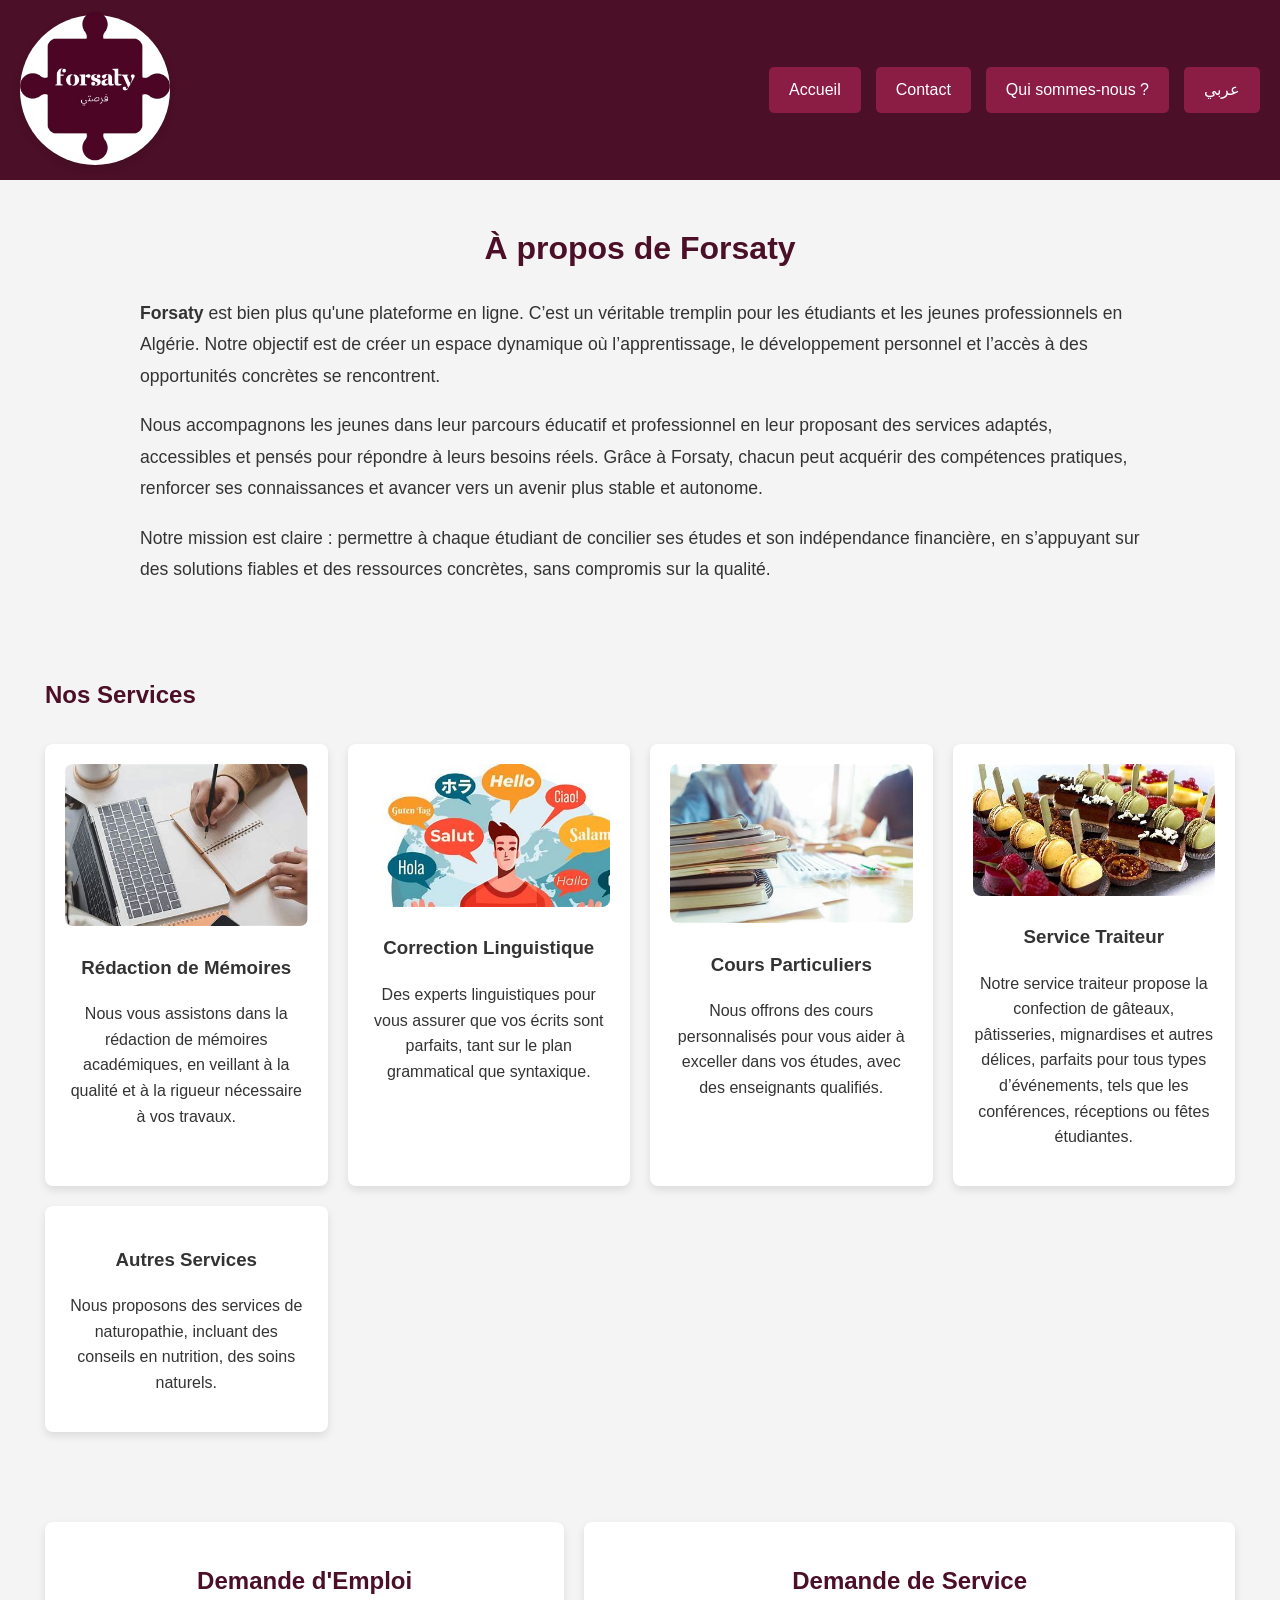
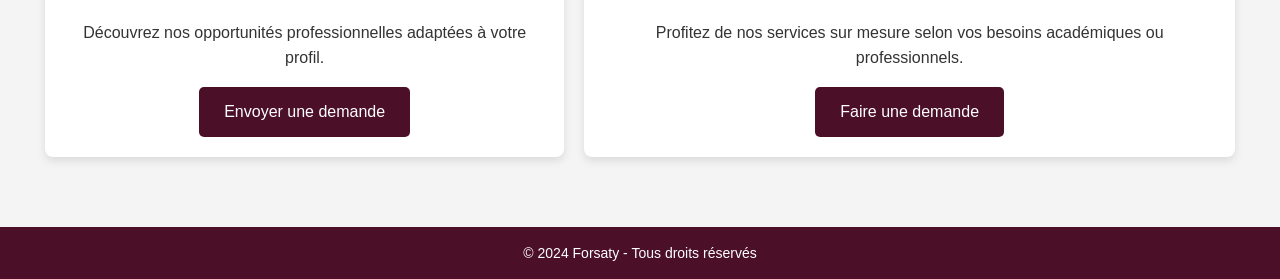
==== commit 93acf002: "Update index.html" ====
--- a/index.html
+++ b/index.html
@@ -32,8 +32,11 @@
         </div>
         <div class="header-buttons">
             <a href="index.html" class="button">Accueil</a>
-            <a href="contact.html" class="button">Contact</a> <!-- Inversion effectuée ici -->
-            <a href="qui-sommes-nous.html" class="button">Qui sommes-nous ?</a> <!-- Inversion effectuée ici -->
+            <a href="contact.html" class="button">Contact</a> 
+            <a href="qui-sommes-nous.html" class="button">Qui sommes-nous ?</a>
+
+            <!-- Bouton pour changer de langue -->
+            <a href="index2.html" class="button">عربي</a> <!-- Lien vers la version arabe -->
         </div>
     </div>
 </header>
